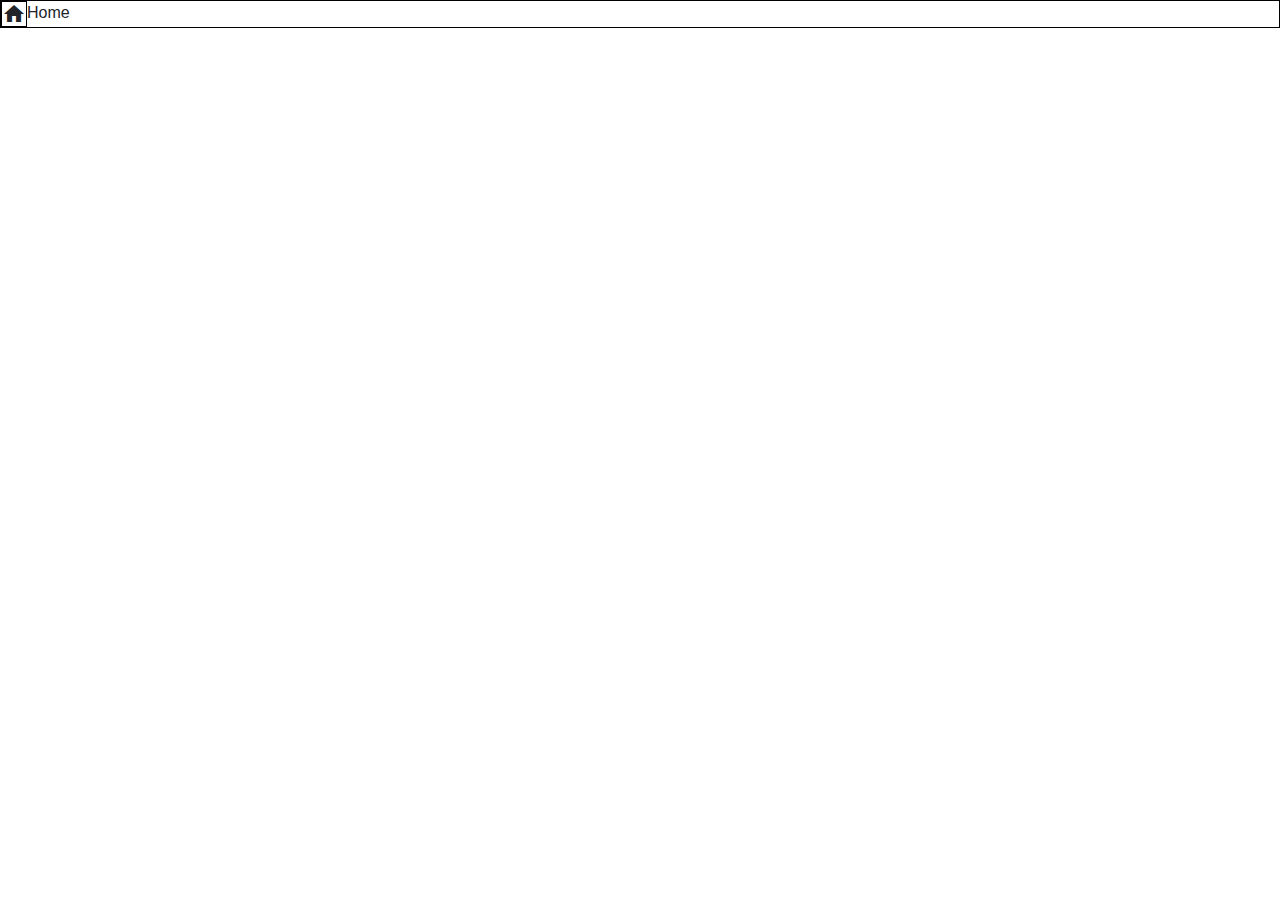
==== pages/about.html @ 9192169f "Add NavBar icons" ====
<!DOCTYPE html>
<html lang="en">
    <head>
        <meta charset="UTF-8">
        <meta name="viewport" content="width=device-width, initial-scale=1.0">
        <meta http-equiv="X-UA-Compatible" content="ie=edge">

        <title>About</title>

        <!-- Bootstrap CSS link -->
        <link rel="stylesheet" href="https://stackpath.bootstrapcdn.com/bootstrap/4.3.1/css/bootstrap.min.css" integrity="sha384-ggOyR0iXCbMQv3Xipma34MD+dH/1fQ784/j6cY/iJTQUOhcWr7x9JvoRxT2MZw1T" crossorigin="anonymous">

        <!-- Material Icons -->
        <link href="https://fonts.googleapis.com/icon?family=Material+Icons" rel="stylesheet">
    </head>
    <body>
        <div 
            class="d-flex"
            style="border: 1px solid black;"
        >
            <!-- <span>
                <i class="material-icons mr-1" >home</i>
            </span>
            <span>
                Home
            </span> -->

            <i class="material-icons p-0 m-0" style="border: 1px solid black; display:table;">home</i>Home
        </div>
    </body>
</html>
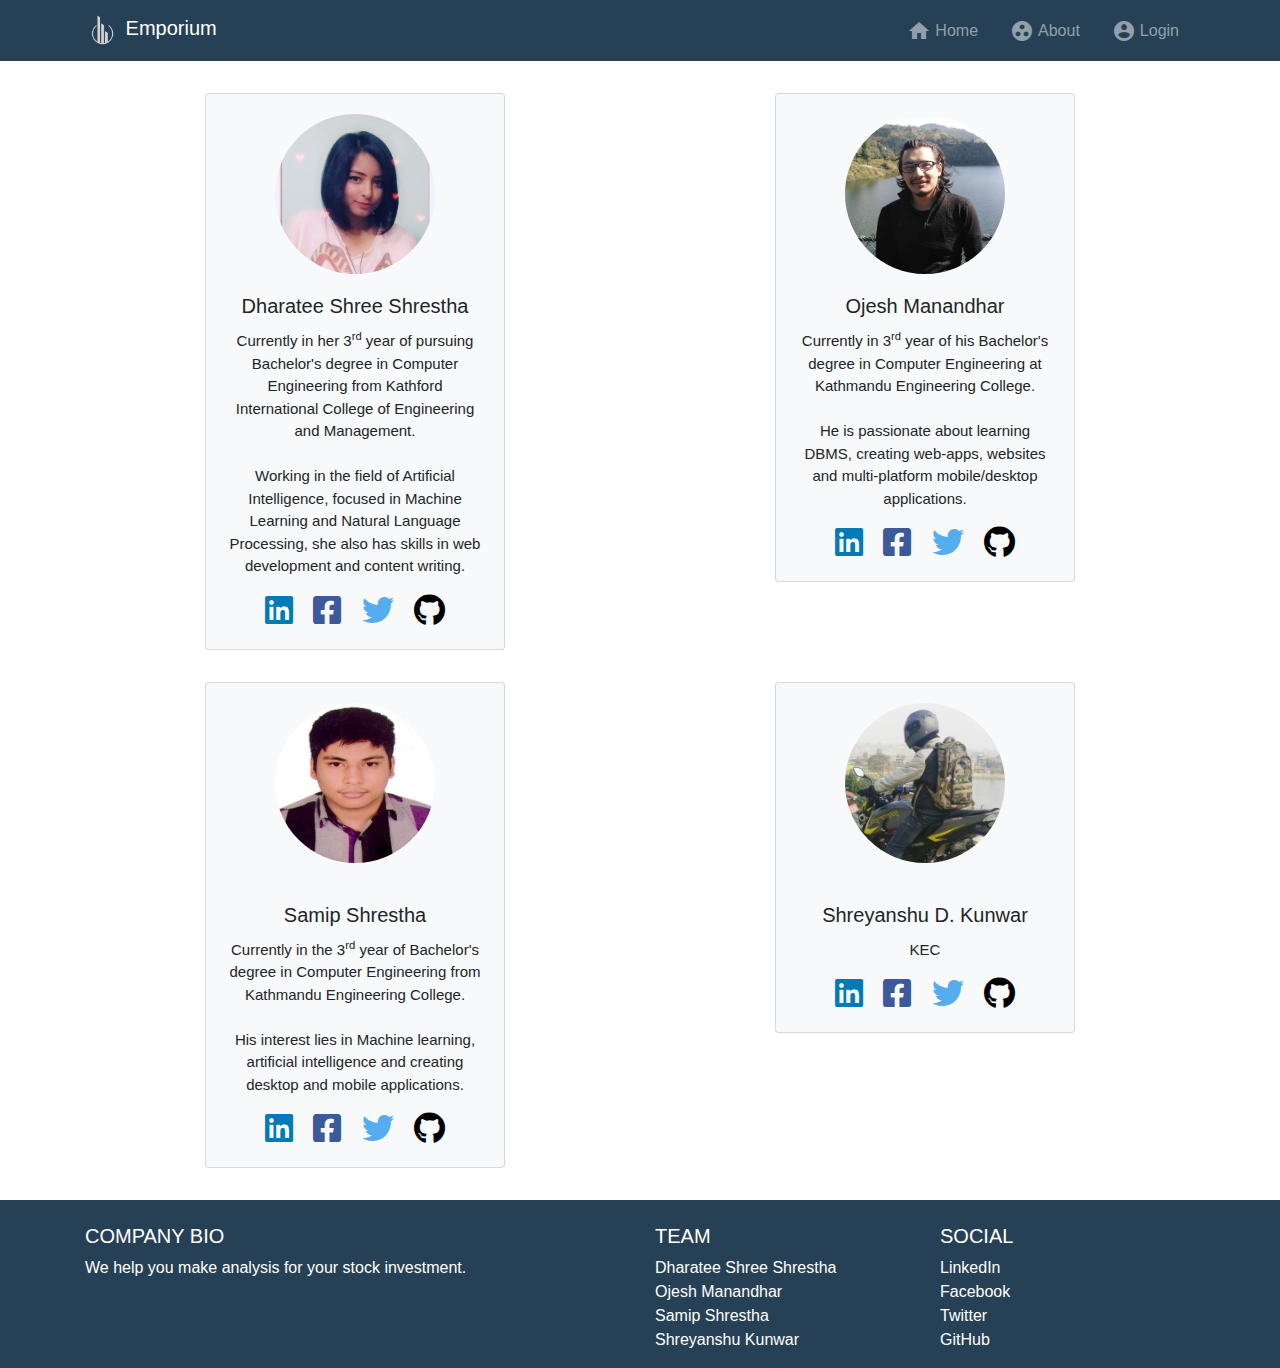
==== commit 9fd1998d: "Remove team, contact and help pages" ====
--- a/pages/about.html
+++ b/pages/about.html
@@ -5,27 +5,226 @@
         <meta name="viewport" content="width=device-width, initial-scale=1.0">
         <meta http-equiv="X-UA-Compatible" content="ie=edge">
 
-        <title>About</title>
+        <title>Emporium Team</title>
 
         <!-- Bootstrap CSS link -->
         <link rel="stylesheet" href="https://stackpath.bootstrapcdn.com/bootstrap/4.3.1/css/bootstrap.min.css" integrity="sha384-ggOyR0iXCbMQv3Xipma34MD+dH/1fQ784/j6cY/iJTQUOhcWr7x9JvoRxT2MZw1T" crossorigin="anonymous">
 
+		<!-- Fonts -->
+		<link href="https://fonts.googleapis.com/css?family=Open+Sans&display=swap" rel="stylesheet">
+
         <!-- Material Icons -->
         <link href="https://fonts.googleapis.com/icon?family=Material+Icons" rel="stylesheet">
+
+        <!-- MD Bootstrap -->
+        <!-- Font Awesome -->
+        <link rel="stylesheet" href="https://use.fontawesome.com/releases/v5.8.2/css/all.css">
+
+        <!-- Custom CSS link -->
+        <link href="./../css/css.css" rel="stylesheet" type="text/css">
+        <link href="./../css/about.css" rel="stylesheet" type="text/css">
     </head>
+
     <body>
-        <div 
-            class="d-flex"
-            style="border: 1px solid black;"
-        >
-            <!-- <span>
-                <i class="material-icons mr-1" >home</i>
-            </span>
-            <span>
-                Home
-            </span> -->
-
-            <i class="material-icons p-0 m-0" style="border: 1px solid black; display:table;">home</i>Home
+        <!-- NabBar -->
+        <nav class="navbar navbar-expand-lg navbar-dark navbar-fixed-top">
+            <div class="container">
+                <a class="navbar-brand" href="#">
+                    <img src="./../images/logo.png" width="35" height="35" class="d-inline-block align-top" alt="Emporium">
+                    Emporium
+                </a>
+
+                <button class="navbar-toggler" type="button" data-toggle="collapse" data-target="#navbarNav" aria-controls="navbarNav" aria-expanded="false" aria-label="Toggle navigation">
+                    <span class="navbar-toggler-icon"></span>
+                </button>
+
+                <div class="collapse navbar-collapse" id="navbarNav">
+                    <ul class="navbar-nav ml-auto">
+                        <li class="nav-item px-2">
+                            <a class="nav-link d-flex" href="./../index.html">
+                                <i class="material-icons mr-1">home</i>Home
+                            </a>
+                        </li>
+                        <li class="nav-item px-2">
+                            <a class="nav-link d-flex" href="#">
+                                <i class="material-icons mr-1">group_work</i>About
+                            </a>
+                        </li>
+                        <li class="nav-item px-2">
+                            <a class="nav-link d-flex" href="#">
+                                <i class="material-icons mr-1">account_circle</i>Login
+                            </a>
+                        </li>
+                    </ul>
+                </div>
+            </div>
+        </nav>
+
+        <!-- Content -->
+        <div class="container p-0 my-3">
+            <div class="row p-0 m-0">
+                <div class="col-12 col-md-6">
+                    <!-- <div class="card text-center bg-light border-primary col-w-300 mx-auto my-3"> -->
+                    <div class="card text-center bg-light mx-auto my-3 col-w-300">
+                    <!-- <div class="card text-center border-primary col-w-300 mx-auto my-3"> -->
+                    <!-- <div class="card text-centercol-w-300 mx-auto my-3"> -->
+                        <img class="card-img-top card-image card-image" src="./../images/team/dharatee.jpg" alt="Dharatee">
+                        <div class="card-body mt-0 pt-0">
+                            <h5 class="card-title">Dharatee Shree Shrestha</h5>
+                            <p class="card-text">
+                                Currently in her 3<sup>rd</sup> year of pursuing Bachelor's degree in Computer Engineering from 
+                                Kathford International College of Engineering and Management.
+                                <br /> <br />
+                                Working in the field of Artificial Intelligence, focused in Machine Learning and 
+                                Natural Language Processing, she also has skills in web development and content writing.
+                            </p>
+                            <a href="#">
+                                <i class="fab fa-linkedin fa-2x mx-2" style="color:#007bb5"></i>
+                            </a>
+                            <a href="#">
+                                <i class="fab fa-facebook-square fa-2x mx-2" style="color: #3c5a99"></i>
+                            </a>
+                            <a href="#">
+                                <i class="fab fa-twitter fa-2x mx-2" style="color: #55acee"></i>
+                            </a>
+                            <a href="#">
+                                <i class="fab fa-github fa-2x mx-2" style="color: #000000"></i>
+                            </a>
+                        </div>
+                    </div>
+                </div>
+
+                <!-- <div class="w-100 d-block d-md-none"></div> -->
+
+                <div class="col-12 col-md-6">
+                    <div class="card text-center bg-light mx-auto my-3 col-w-300">
+                        <img class="card-img-top card-image" src="./../images/team/ojesh.jpg" alt="Ojesh">
+                        <div class="card-body mt-0 pt-0">
+                            <h5 class="card-title">Ojesh Manandhar</h5>
+                            <p class="card-text">
+                                Currently in 3<sup>rd</sup> year of his Bachelor's degree in Computer Engineering at Kathmandu Engineering College.
+                                <br /> <br />
+                                He is passionate about learning DBMS, creating web-apps, websites and multi-platform mobile/desktop applications.
+                            </p>
+                            <a href="#">
+                                <i class="fab fa-linkedin fa-2x mx-2" style="color:#007bb5"></i>
+                            </a>
+                            <a href="#">
+                                <i class="fab fa-facebook-square fa-2x mx-2" style="color: #3c5a99"></i>
+                            </a>
+                            <a href="#">
+                                <i class="fab fa-twitter fa-2x mx-2" style="color: #55acee"></i>
+                            </a>
+                            <a href="#">
+                                <i class="fab fa-github fa-2x mx-2" style="color: #000000"></i>
+                            </a>
+                        </div>
+                    </div>
+                </div>
+
+                <!-- <div class="w-100"></div> -->
+
+                <div class="col-12 col-md-6">
+                    <div class="card text-center bg-light mx-auto my-3 col-w-300">
+                        <img class="card-img-top card-image" src="./../images/team/samip.jpg" alt="Samip">
+                        <div class="card-body">
+                            <h5 class="card-title">Samip Shrestha</h5>
+                            <p class="card-text">
+                                Currently in the 3<sup>rd</sup> year of Bachelor's degree in Computer Engineering from Kathmandu Engineering College.
+                                <br /> <br />
+                                His interest lies in Machine learning, artificial intelligence and creating desktop and mobile applications.
+                            </p>
+                            <a href="#">
+                                <i class="fab fa-linkedin fa-2x mx-2" style="color:#007bb5"></i>
+                            </a>
+                            <a href="#">
+                                <i class="fab fa-facebook-square fa-2x mx-2" style="color: #3c5a99"></i>
+                            </a>
+                            <a href="#">
+                                <i class="fab fa-twitter fa-2x mx-2" style="color: #55acee"></i>
+                            </a>
+                            <a href="#">
+                                <i class="fab fa-github fa-2x mx-2" style="color: #000000"></i>
+                            </a>
+                        </div>
+                    </div>
+                </div>
+
+                <!-- <div class="w-100 d-block d-md-none"></div> -->
+                
+                <div class="col-12 col-md-6">
+                    <div class="card text-center bg-light mx-auto my-3 col-w-300">
+                        <img class="card-img-top card-image" src="./../images/team/shreyanshu.jpg" alt="Shreyanshu">
+                        <div class="card-body">
+                            <h5 class="card-title">Shreyanshu D. Kunwar</h5>
+                            <p class="card-text">KEC</p>
+                            <a href="#">
+                                <i class="fab fa-linkedin fa-2x mx-2" style="color:#007bb5"></i>
+                            </a>
+                            <a href="#">
+                                <i class="fab fa-facebook-square fa-2x mx-2" style="color: #3c5a99"></i>
+                            </a>
+                            <a href="#">
+                                <i class="fab fa-twitter fa-2x mx-2" style="color: #55acee"></i>
+                            </a>
+                            <a href="#">
+                                <i class="fab fa-github fa-2x mx-2" style="color: #000000"></i>
+                            </a>
+                        </div>
+                    </div>
+                </div>
+            </div>
         </div>
+
+        <!-- Footer -->
+        <footer class="page-footer font-small pt-4">
+            <div class="container text-center text-md-left">
+                <div class="row">
+                    <div class="col-md-6 mt-md-0 mt-3">
+                        <h5 class="text-uppercase">Company Bio</h5>
+                        <p>We help you make analysis for your stock investment.</p>
+                    </div>
+
+                    <hr class="clearfix w-100 d-md-none pb-3" />
+
+                    <!-- Grid column -->
+                    <div class="col-md-3 mb-md-0 mb-3">
+                        <h5 class="text-uppercase">Team</h5>
+                        <ul class="list-unstyled">
+                            <li>Dharatee Shree Shrestha</li>
+                            <li>Ojesh Manandhar</li>
+                            <li>Samip Shrestha</li>
+                            <li>Shreyanshu Kunwar</li>
+                        </ul>
+                    </div>
+
+                    <div class="col-md-3 mb-md-0 mb-3">
+                        <h5 class="text-uppercase">Social</h5>
+                        <ul class="list-unstyled">
+                            <li>
+                                <a href="#!">LinkedIn</a>
+                            </li>
+                            <li>
+                                <a href="#!">Facebook</a>
+                            </li>
+                            <li>
+                                <a href="#!">Twitter</a>
+                            </li>
+                            <li>
+                                <a href="#!">GitHub</a>
+                            </li>
+                        </ul>
+                    </div>
+                </div>
+            </div>
+        </footer>
+
+        <!-- Bootstrap JS links -->
+        <script src="https://code.jquery.com/jquery-3.3.1.slim.min.js" integrity="sha384-q8i/X+965DzO0rT7abK41JStQIAqVgRVzpbzo5smXKp4YfRvH+8abtTE1Pi6jizo" crossorigin="anonymous"></script>
+        <script src="https://cdnjs.cloudflare.com/ajax/libs/popper.js/1.14.7/umd/popper.min.js" integrity="sha384-UO2eT0CpHqdSJQ6hJty5KVphtPhzWj9WO1clHTMGa3JDZwrnQq4sF86dIHNDz0W1" crossorigin="anonymous"></script>
+        <script src="https://stackpath.bootstrapcdn.com/bootstrap/4.3.1/js/bootstrap.min.js" integrity="sha384-JjSmVgyd0p3pXB1rRibZUAYoIIy6OrQ6VrjIEaFf/nJGzIxFDsf4x0xIM+B07jRM" crossorigin="anonymous"></script>
+
+        <!-- Custom JS -->
+		<script type="text/javascript" src="./../js/js.js"></script>
     </body>
 </html>--- a/css/css.css
+++ b/css/css.css
@@ -0,0 +1,45 @@
+html {
+    min-width: 350px !important;
+}
+
+nav {
+    background-color: #264155;
+}
+
+footer {
+    background-color: #264155;
+    color: #fff;
+}
+
+footer a {
+    color: #fff;
+}
+
+footer a:hover {
+    color: #66f;
+    text-decoration: none;
+}
+
+.test-content {
+    height: 1000px;
+    width: 1000px;
+    /* height: 100%; */
+    background-image: linear-gradient(red, blue);
+}
+
+/* Scroll Bar */
+.scroll-col::-webkit-scrollbar {
+    width: 5px;
+    height: 5px;
+    border-left: 0;
+    background: rgba(0, 0, 0, 0);
+}
+
+.scroll-col::-webkit-scrollbar-track {
+    background: rgba(0, 0, 0, 0);
+}
+
+.scroll-col::-webkit-scrollbar-thumb {
+    background: #264155;
+    border-radius: 10px;
+}--- a/css/about.css
+++ b/css/about.css
@@ -0,0 +1,21 @@
+.col-w-300 {
+    width: 300px;
+}
+
+.card-image {
+    height: 200px;
+    width: 200px;
+    padding: 20px;
+    margin: 0px auto;
+    border-radius: 50%;
+    /* border: 3px solid blue */
+}
+
+.card-text {
+    font-size: 15px;
+}
+
+/* .card-body a i:hover {
+    background: rgba(0, 0, 0, 0);
+    box-shadow: 0 0 5px 3px rgba(0, 0, 0, 0.2);
+} */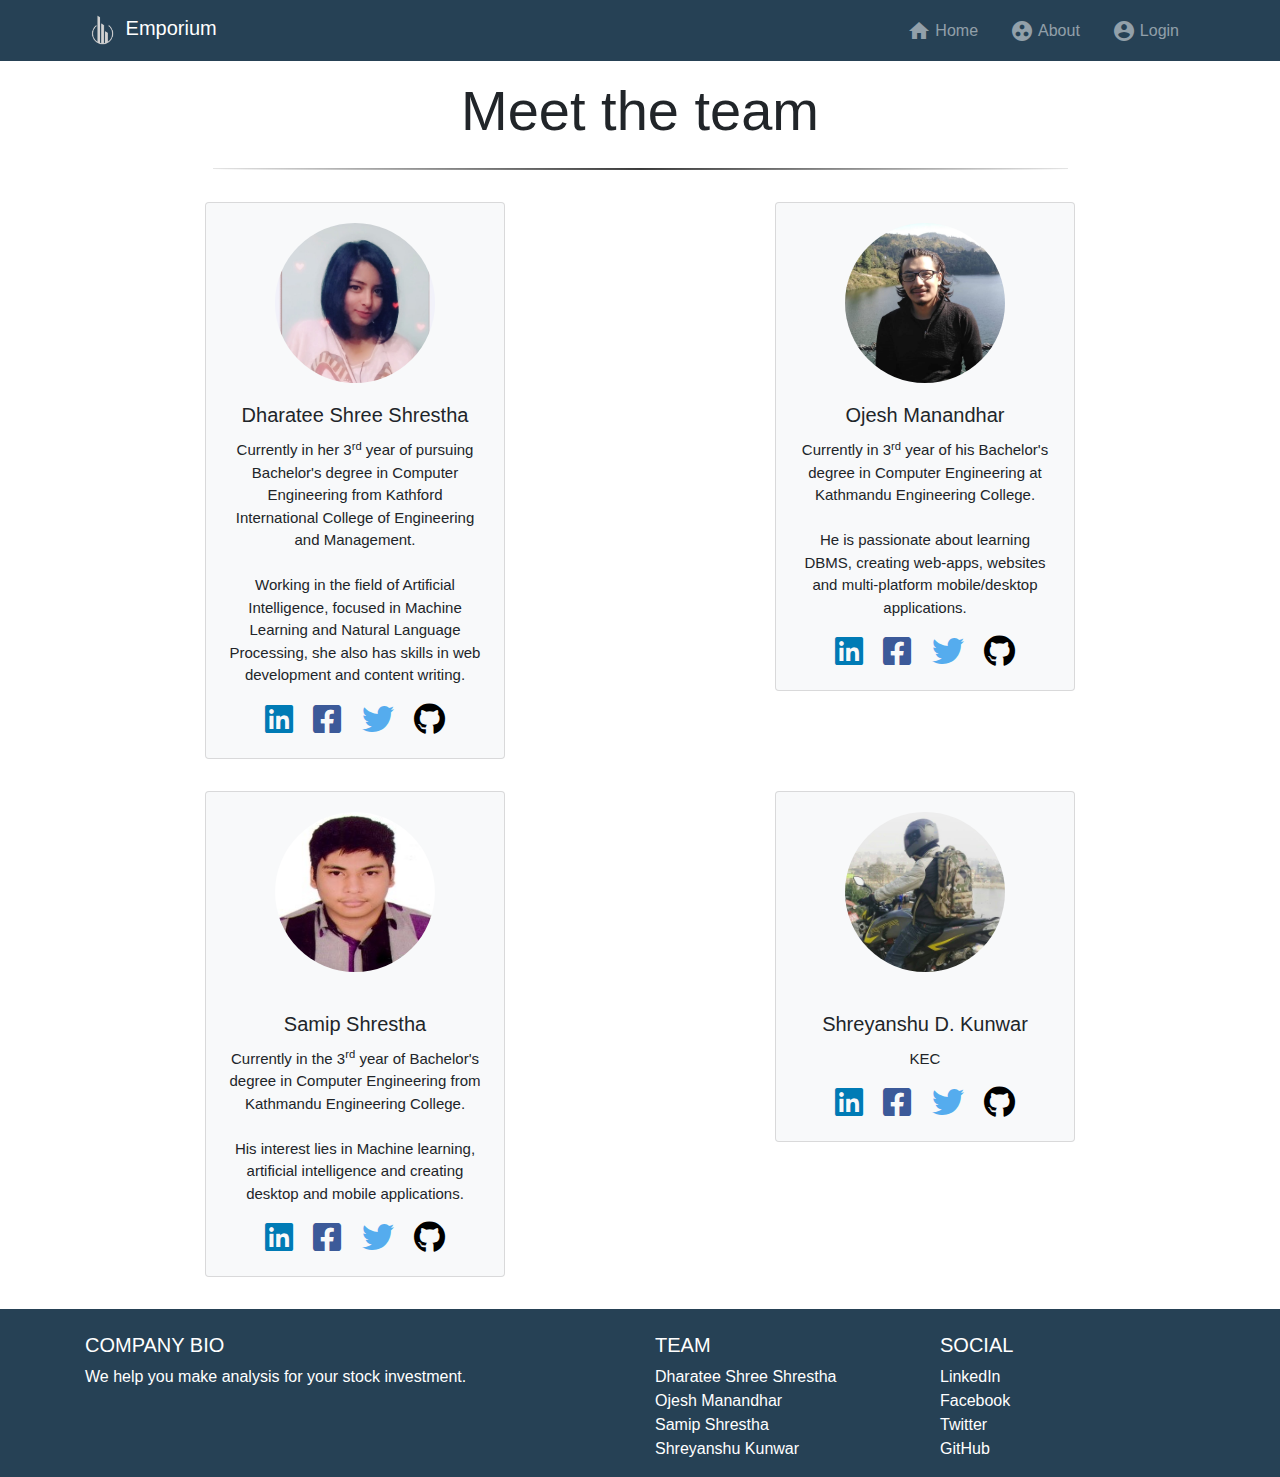
==== commit c064ee41: "Add 'Meet the team' text" ====
--- a/pages/about.html
+++ b/pages/about.html
@@ -61,7 +61,13 @@
         </nav>
 
         <!-- Content -->
-        <div class="container p-0 my-3">
+        <div class="container p-0 my-3 meet-the-team">
+            <div class="row w-75 mx-auto">
+                <div class="col-12 text-center mb-0 pb-0">
+                    <h1 class="display-4">Meet the team</h1>
+                </div>
+                <hr>
+            </div>
             <div class="row p-0 m-0">
                 <div class="col-12 col-md-6">
                     <!-- <div class="card text-center bg-light border-primary col-w-300 mx-auto my-3"> -->
--- a/css/css.css
+++ b/css/css.css
@@ -4,6 +4,10 @@
 
 nav {
     background-color: #264155;
+}
+
+.content {
+    min-height: 80vh;
 }
 
 footer {
--- a/css/about.css
+++ b/css/about.css
@@ -1,3 +1,9 @@
+.meet-the-team hr {
+    width: 100%;
+    height: 1px;
+    background-image: linear-gradient(to right, rgba(0, 0, 0, 0), rgba(0, 0, 0, 0.75), rgba(0, 0, 0, 0));
+}
+
 .col-w-300 {
     width: 300px;
 }
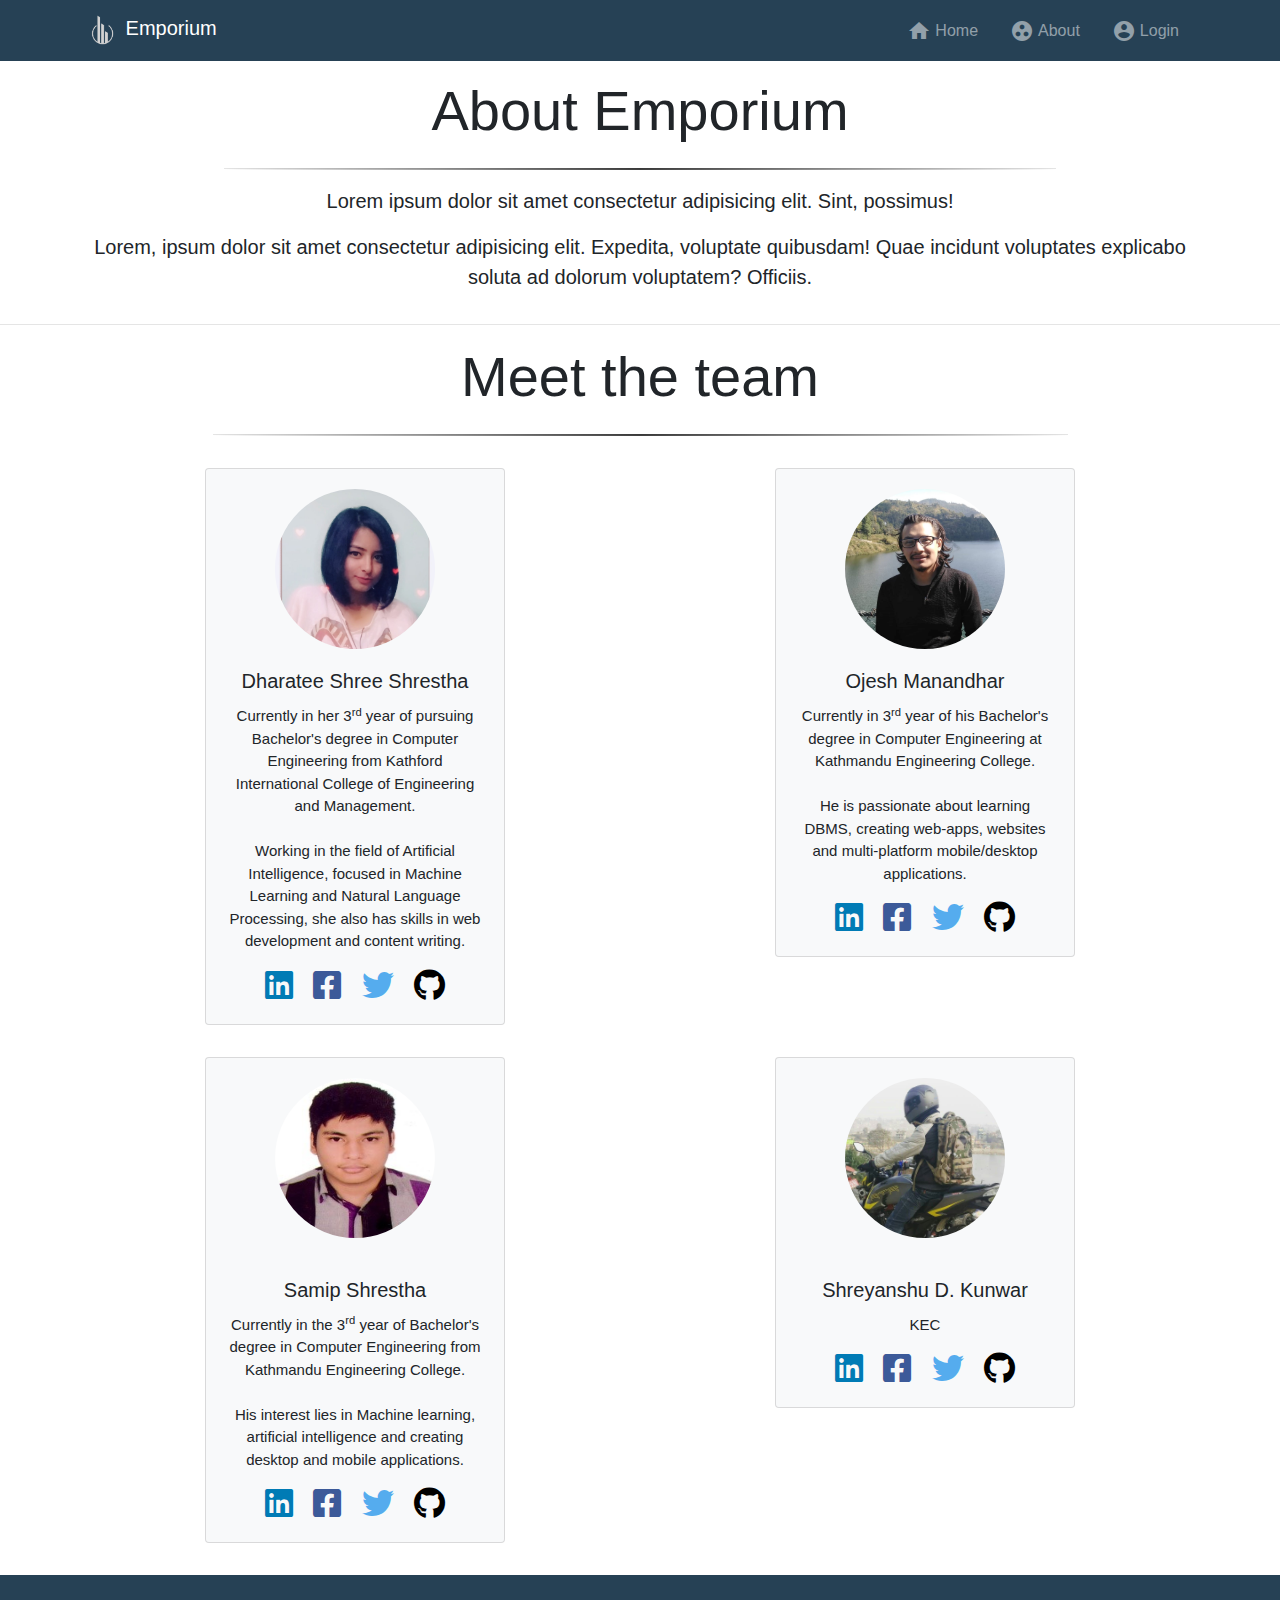
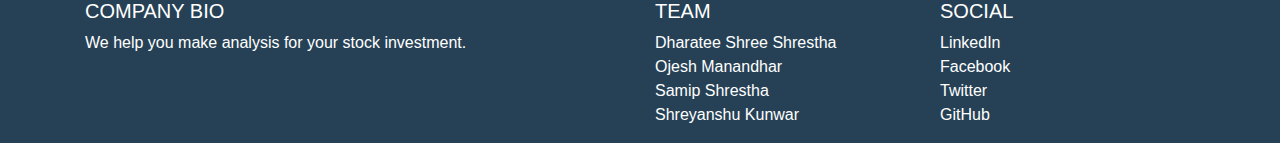
==== commit 62b26fe1: "Add some dummy content about Emporium" ====
--- a/pages/about.html
+++ b/pages/about.html
@@ -61,18 +61,38 @@
         </nav>
 
         <!-- Content -->
-        <div class="container p-0 my-3 meet-the-team">
-            <div class="row w-75 mx-auto">
-                <div class="col-12 text-center mb-0 pb-0">
+        <!-- About Emporium -->
+        <div class="container text-center my-3 about-emporium">
+            <div class="row w-75 mx-auto heading">
+                <div class="col-12 mb-0 pb-0">
+                    <h1 class="display-4">About Emporium</h1>
+                </div>
+                <hr />
+            </div>
+            <div class="row">
+                <div class="col-12">
+                    <p>Lorem ipsum dolor sit amet consectetur adipisicing elit. Sint, possimus!</p>
+                    <p>Lorem, ipsum dolor sit amet consectetur adipisicing elit. Expedita, voluptate quibusdam! 
+                    Quae incidunt voluptates explicabo soluta ad dolorum voluptatem? Officiis.</p>
+                </div>
+            </div>
+        </div>
+
+        <hr />
+
+        <!-- Meet the team -->
+        <div class="container text-center p-0 my-3 meet-the-team">
+            <div class="row w-75 mx-auto heading">
+                <div class="col-12 mb-0 pb-0">
                     <h1 class="display-4">Meet the team</h1>
                 </div>
-                <hr>
+                <hr />
             </div>
             <div class="row p-0 m-0">
                 <div class="col-12 col-md-6">
-                    <!-- <div class="card text-center bg-light border-primary col-w-300 mx-auto my-3"> -->
-                    <div class="card text-center bg-light mx-auto my-3 col-w-300">
-                    <!-- <div class="card text-center border-primary col-w-300 mx-auto my-3"> -->
+                    <!-- <div class="card bg-light border-primary col-w-300 mx-auto my-3"> -->
+                    <div class="card bg-light mx-auto my-3 col-w-300">
+                    <!-- <div class="card border-primary col-w-300 mx-auto my-3"> -->
                     <!-- <div class="card text-centercol-w-300 mx-auto my-3"> -->
                         <img class="card-img-top card-image card-image" src="./../images/team/dharatee.jpg" alt="Dharatee">
                         <div class="card-body mt-0 pt-0">
@@ -103,7 +123,7 @@
                 <!-- <div class="w-100 d-block d-md-none"></div> -->
 
                 <div class="col-12 col-md-6">
-                    <div class="card text-center bg-light mx-auto my-3 col-w-300">
+                    <div class="card bg-light mx-auto my-3 col-w-300">
                         <img class="card-img-top card-image" src="./../images/team/ojesh.jpg" alt="Ojesh">
                         <div class="card-body mt-0 pt-0">
                             <h5 class="card-title">Ojesh Manandhar</h5>
@@ -131,7 +151,7 @@
                 <!-- <div class="w-100"></div> -->
 
                 <div class="col-12 col-md-6">
-                    <div class="card text-center bg-light mx-auto my-3 col-w-300">
+                    <div class="card bg-light mx-auto my-3 col-w-300">
                         <img class="card-img-top card-image" src="./../images/team/samip.jpg" alt="Samip">
                         <div class="card-body">
                             <h5 class="card-title">Samip Shrestha</h5>
@@ -159,7 +179,7 @@
                 <!-- <div class="w-100 d-block d-md-none"></div> -->
                 
                 <div class="col-12 col-md-6">
-                    <div class="card text-center bg-light mx-auto my-3 col-w-300">
+                    <div class="card bg-light mx-auto my-3 col-w-300">
                         <img class="card-img-top card-image" src="./../images/team/shreyanshu.jpg" alt="Shreyanshu">
                         <div class="card-body">
                             <h5 class="card-title">Shreyanshu D. Kunwar</h5>
@@ -184,7 +204,7 @@
 
         <!-- Footer -->
         <footer class="page-footer font-small pt-4">
-            <div class="container text-center text-md-left">
+            <div class="container text-md-left">
                 <div class="row">
                     <div class="col-md-6 mt-md-0 mt-3">
                         <h5 class="text-uppercase">Company Bio</h5>
--- a/css/about.css
+++ b/css/about.css
@@ -1,4 +1,14 @@
-.meet-the-team hr {
+hr {
+    width: 100%;
+    height: 2px;
+    color: #b4b4b4;
+}
+
+.about-emporium {
+    font-size: 20px;
+}
+
+.heading hr {
     width: 100%;
     height: 1px;
     background-image: linear-gradient(to right, rgba(0, 0, 0, 0), rgba(0, 0, 0, 0.75), rgba(0, 0, 0, 0));
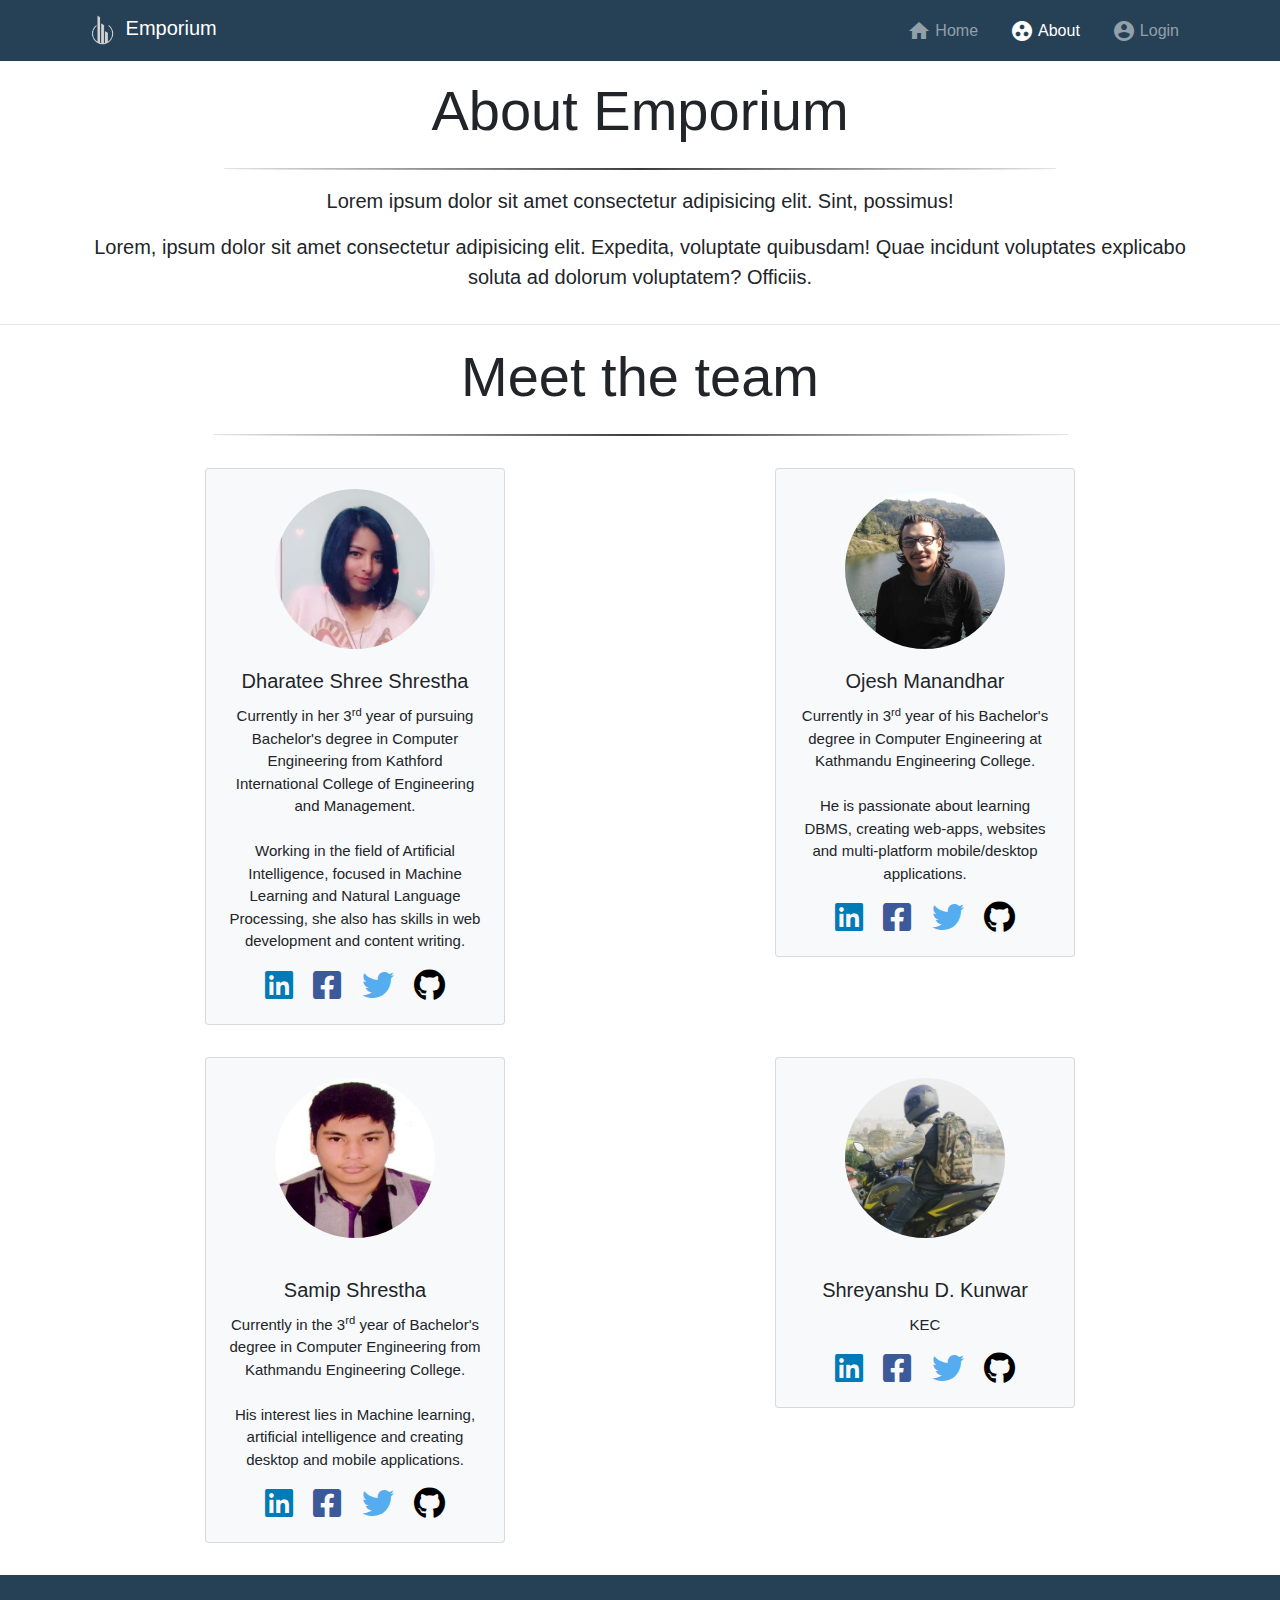
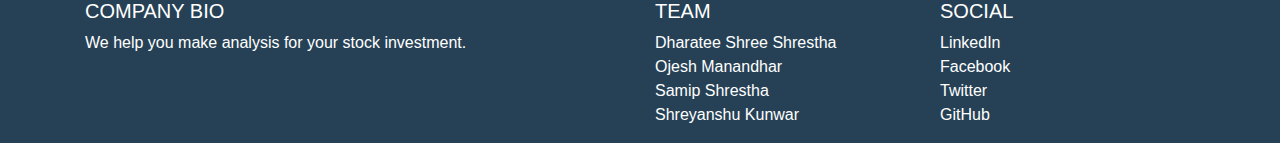
==== commit b2e45944: "Add login page" ====
--- a/pages/about.html
+++ b/pages/about.html
@@ -45,13 +45,13 @@
                                 <i class="material-icons mr-1">home</i>Home
                             </a>
                         </li>
-                        <li class="nav-item px-2">
+                        <li class="nav-item px-2 active">
                             <a class="nav-link d-flex" href="#">
                                 <i class="material-icons mr-1">group_work</i>About
                             </a>
                         </li>
                         <li class="nav-item px-2">
-                            <a class="nav-link d-flex" href="#">
+                            <a class="nav-link d-flex" href="./login.html">
                                 <i class="material-icons mr-1">account_circle</i>Login
                             </a>
                         </li>
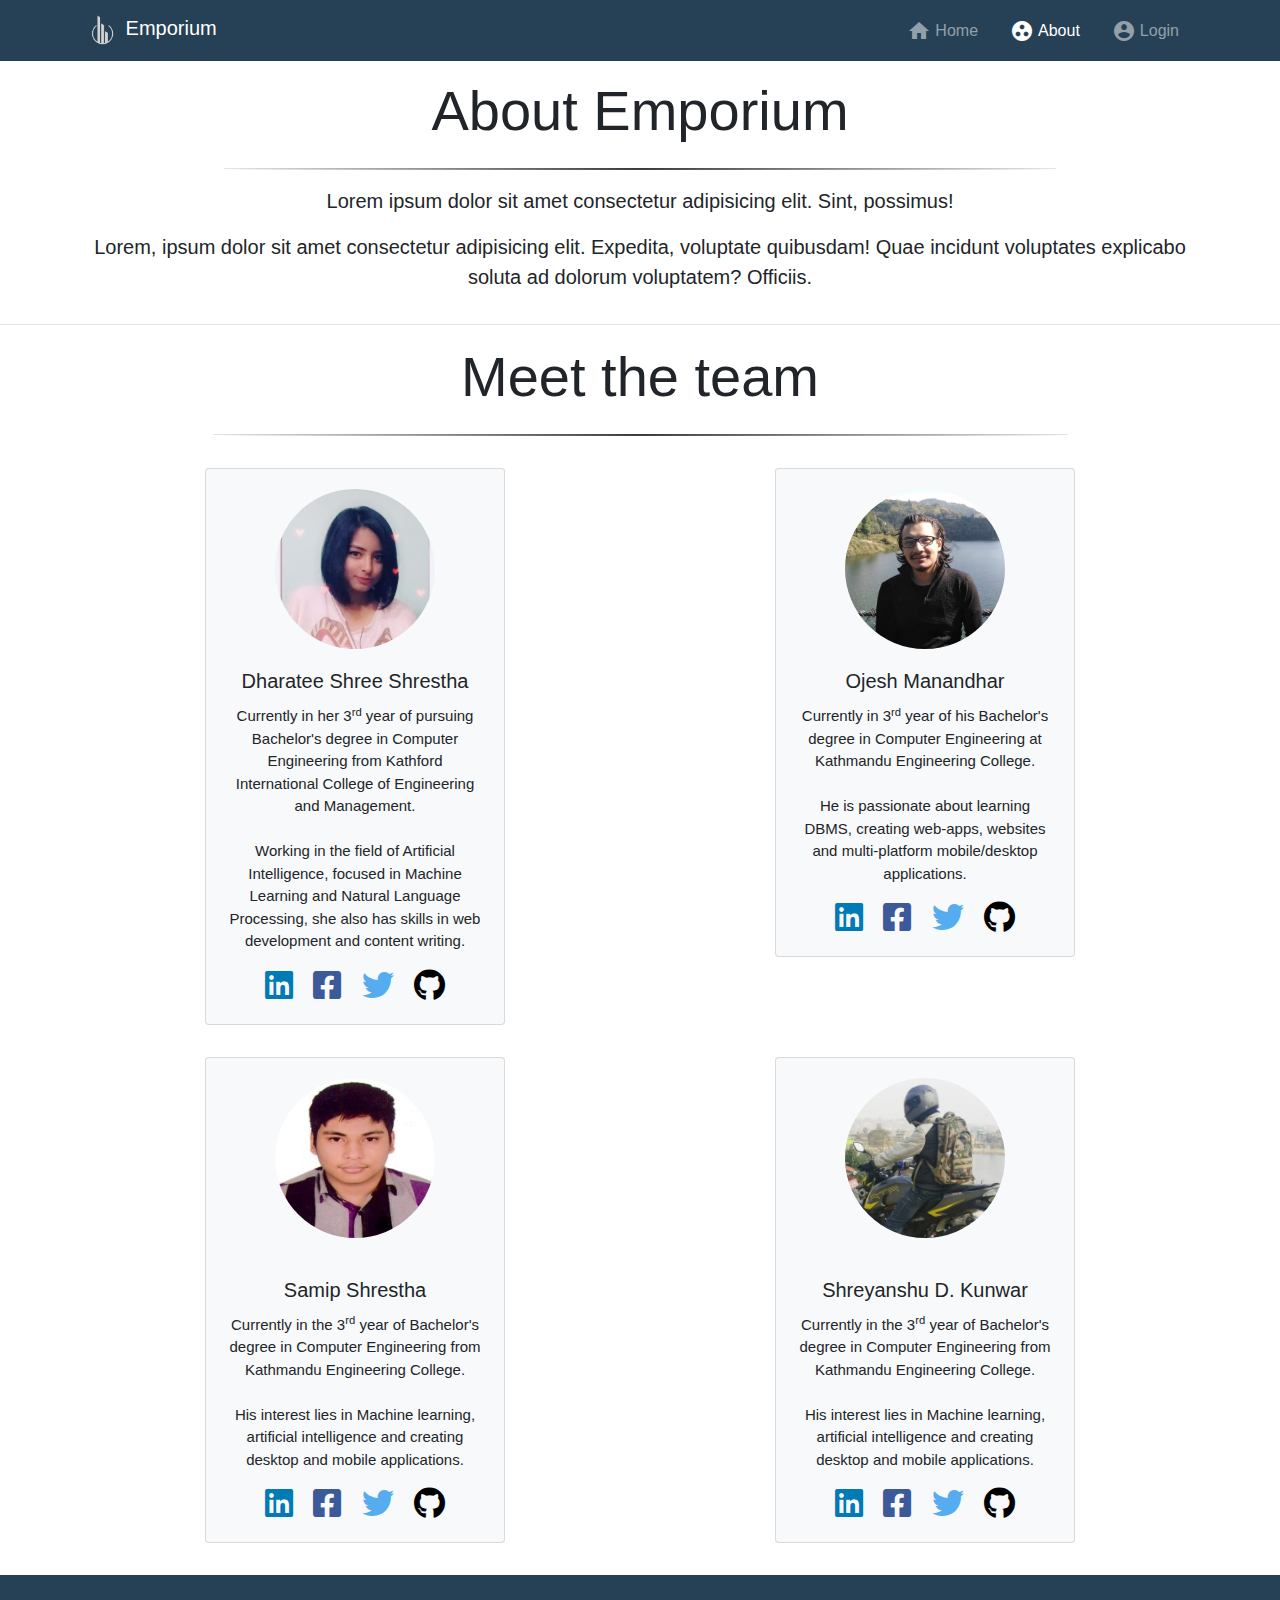
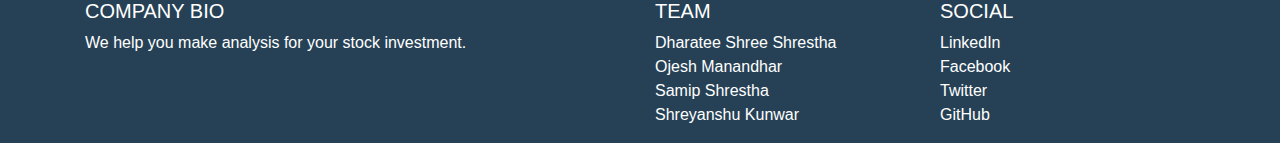
==== commit 291c7ce7: "Add detail for Shreyanshu" ====
--- a/pages/about.html
+++ b/pages/about.html
@@ -183,7 +183,11 @@
                         <img class="card-img-top card-image" src="./../images/team/shreyanshu.jpg" alt="Shreyanshu">
                         <div class="card-body">
                             <h5 class="card-title">Shreyanshu D. Kunwar</h5>
-                            <p class="card-text">KEC</p>
+                            <p class="card-text">
+                                Currently in the 3<sup>rd</sup> year of Bachelor's degree in Computer Engineering from Kathmandu Engineering College.
+                                <br /> <br />
+                                His interest lies in Machine learning, artificial intelligence and creating desktop and mobile applications.
+                            </p>
                             <a href="#">
                                 <i class="fab fa-linkedin fa-2x mx-2" style="color:#007bb5"></i>
                             </a>
--- a/css/css.css
+++ b/css/css.css
@@ -6,9 +6,9 @@
     background-color: #264155;
 }
 
-.content {
+/* .content {
     min-height: 80vh;
-}
+} */
 
 footer {
     background-color: #264155;
